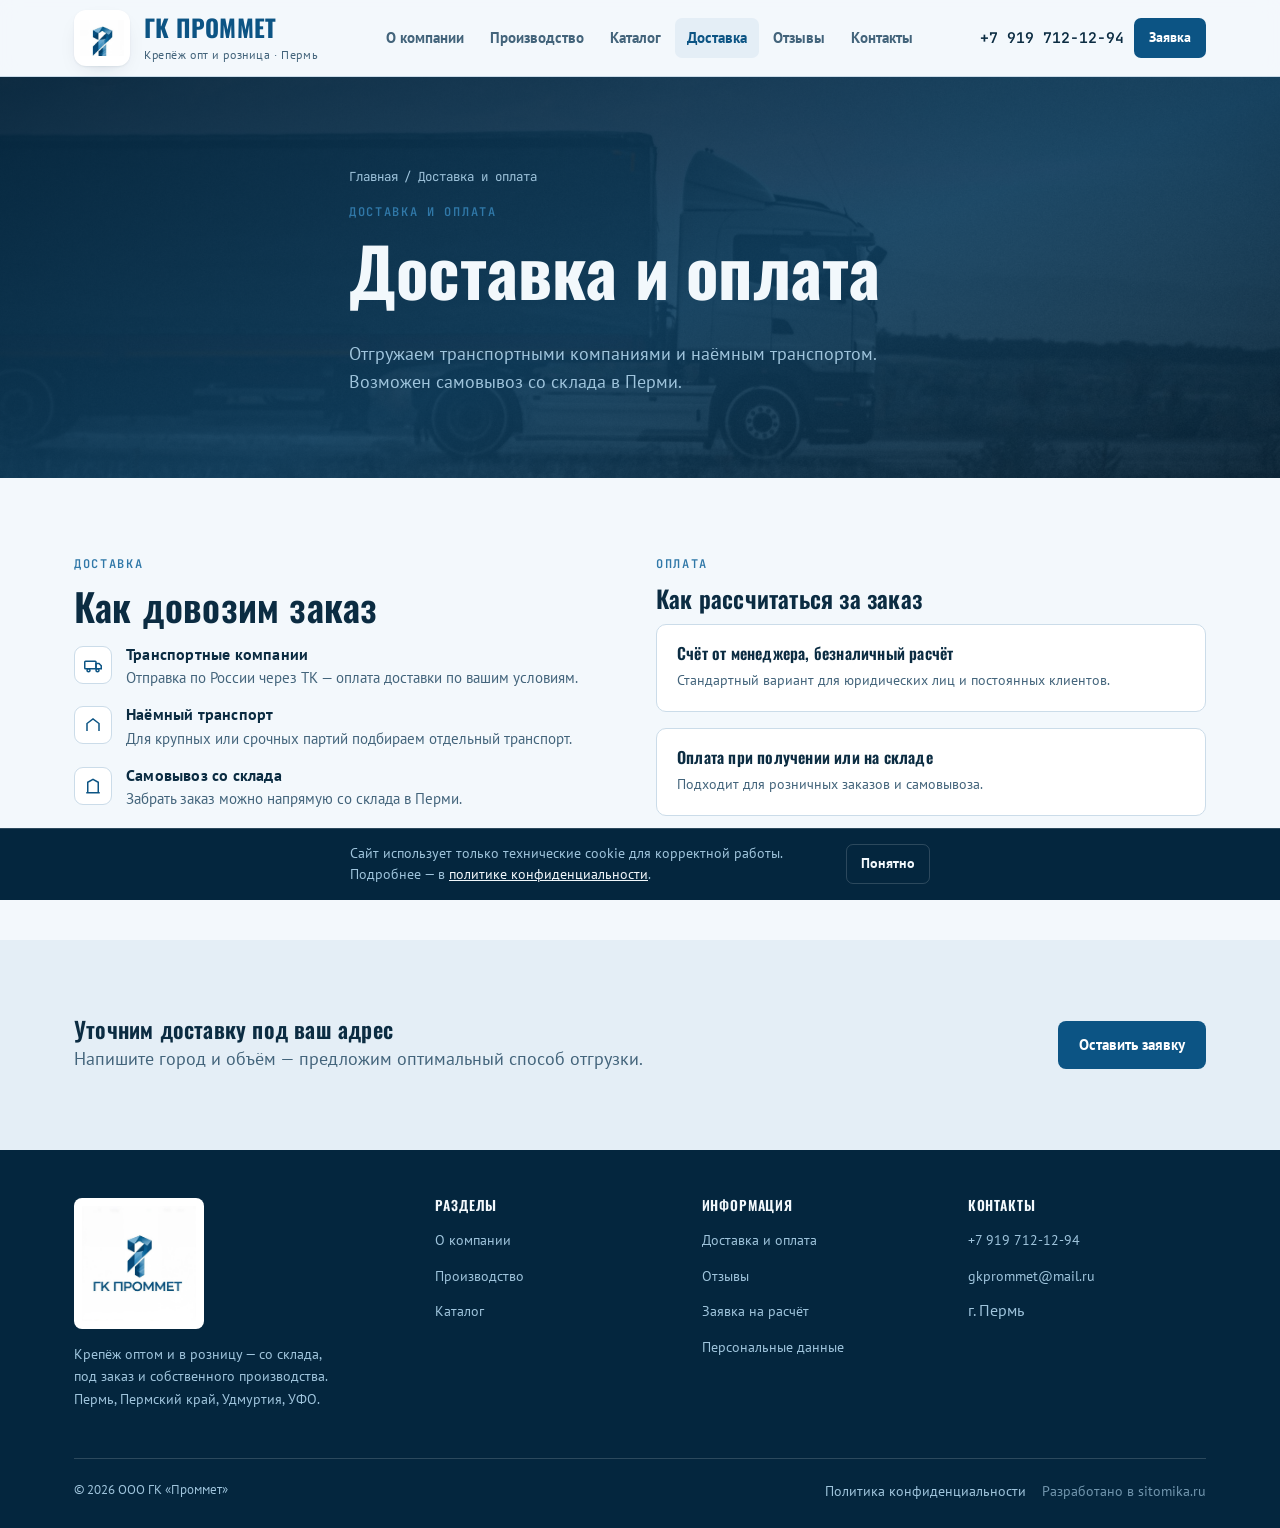
==== dostavka.html @ 732ee6d4 "Правки текстов на Контактах/Каталоге/Доставке, карусель отзывов, удаление страницы «Опт» - Контакты:" ====
<!doctype html>
<html lang="ru">
<head>
<meta charset="UTF-8">
<meta name="viewport" content="width=device-width, initial-scale=1.0">
<title>Доставка и оплата — ГК Проммет</title>
<meta name="description" content="Доставка крепежа по Пермскому краю, Удмуртии и УФО транспортными компаниями и наёмным транспортом. Оплата по счёту (безнал) или при получении на складе.">
<link rel="canonical" href="https://mihailburmasov.github.io/gk-prommet-site/dostavka.html">

<link rel="icon" type="image/png" sizes="32x32" href="assets/favicon-32.png">
<link rel="icon" type="image/png" sizes="16x16" href="assets/favicon-16.png">
<link rel="apple-touch-icon" sizes="180x180" href="assets/apple-touch-icon.png">

<meta property="og:title" content="Доставка и оплата — ГК Проммет">
<meta property="og:description" content="Доставка транспортными компаниями и наёмным транспортом по Пермскому краю, Удмуртии и УФО. Оплата по счёту или при получении.">
<meta property="og:type" content="website">
<meta property="og:url" content="https://mihailburmasov.github.io/gk-prommet-site/dostavka.html">
<meta property="og:image" content="https://mihailburmasov.github.io/gk-prommet-site/assets/og-image.png">
<meta name="twitter:card" content="summary_large_image">

<link rel="preconnect" href="https://fonts.googleapis.com">
<link rel="preconnect" href="https://fonts.gstatic.com" crossorigin>
<link rel="stylesheet" href="https://fonts.googleapis.com/css2?family=Oswald:wght@400;500;600;700&family=PT+Sans:wght@400;700&family=JetBrains+Mono:wght@400;500;600&display=swap">
<link rel="stylesheet" href="css/style.css">
</head>
<body>

<header class="site">
  <div class="site-inner">
    <a href="index.html" class="brand-mark">
      <img src="assets/logo_icon.png" alt="ГК Проммет">
      <span>
        <strong>ГК ПРОММЕТ</strong>
        <span>Крепёж опт и розница · Пермь</span>
      </span>
    </a>
    <nav class="main" aria-label="Разделы сайта">
      <a href="o-kompanii.html">О компании</a>
      <a href="proizvodstvo.html">Производство</a>
      <a href="katalog.html">Каталог</a>
      <a href="dostavka.html">Доставка</a>
      <a href="otzyvy.html">Отзывы</a>
      <a href="kontakty.html">Контакты</a>
    </nav>
    <div class="header-actions">
      <a class="phone-link" data-c="phoneHref" href="#" data-c-text="phoneDisplay"></a>
      <a class="btn btn-accent btn-small" href="kontakty.html">Заявка</a>
    </div>
  </div>
</header>

<main id="top">

  <section class="hero hero--delivery">
    <div class="container hero-simple">
      <p class="breadcrumb"><a href="index.html">Главная</a> / Доставка и оплата</p>
      <p class="eyebrow">Доставка и оплата</p>
      <h1>Доставка и оплата</h1>
      <p class="lede">Отгружаем транспортными компаниями и наёмным транспортом. Возможен самовывоз со склада в Перми.</p>
    </div>
  </section>

  <section>
    <div class="container grid-2">
      <div>
        <p class="eyebrow">Доставка</p>
        <h2>Как довозим заказ</h2>
        <ul class="fact-list">
          <li class="fact"><div class="ico"><svg width="18" height="18" viewBox="0 0 24 24" fill="none" stroke="currentColor" stroke-width="2"><rect x="1" y="7" width="15" height="10" rx="1"/><path d="M16 10h4l3 3v4h-7z"/><circle cx="6" cy="19" r="2"/><circle cx="18" cy="19" r="2"/></svg></div><div><h4>Транспортные компании</h4><p>Отправка по России через ТК — оплата доставки по вашим условиям.</p></div></li>
          <li class="fact"><div class="ico"><svg width="18" height="18" viewBox="0 0 24 24" fill="none" stroke="currentColor" stroke-width="2"><path d="M4 20V10l8-6 8 6v10"/></svg></div><div><h4>Наёмный транспорт</h4><p>Для крупных или срочных партий подбираем отдельный транспорт.</p></div></li>
          <li class="fact"><div class="ico"><svg width="18" height="18" viewBox="0 0 24 24" fill="none" stroke="currentColor" stroke-width="2"><path d="M3 21h18M5 21V7l7-4 7 4v14"/></svg></div><div><h4>Самовывоз со склада</h4><p>Забрать заказ можно напрямую со склада в Перми.</p></div></li>
        </ul>
      </div>
      <div>
        <p class="eyebrow">Оплата</p>
        <h2 style="font-size:1.5rem;">Как рассчитаться за заказ</h2>
        <div class="terms-grid" style="grid-template-columns:1fr;">
          <div class="term-card">
            <h4>Счёт от менеджера, безналичный расчёт</h4>
            <p>Стандартный вариант для юридических лиц и постоянных клиентов.</p>
          </div>
          <div class="term-card">
            <h4>Оплата при получении или на складе</h4>
            <p>Подходит для розничных заказов и самовывоза.</p>
          </div>
        </div>
        <p class="form-note" style="margin-top:14px;">Онлайн-оплата картой на сайте не подключена — все расчёты идут через менеджера.</p>
      </div>
    </div>
  </section>

  <section class="band">
    <div class="container" style="display:flex;justify-content:space-between;align-items:center;gap:20px;flex-wrap:wrap;">
      <div>
        <h2 style="font-size:1.4rem;margin-bottom:4px;">Уточним доставку под ваш адрес</h2>
        <p class="lede" style="margin:0;">Напишите город и объём — предложим оптимальный способ отгрузки.</p>
      </div>
      <a href="kontakty.html#request" class="btn btn-accent">Оставить заявку</a>
    </div>
  </section>

</main>

<footer class="site">
  <div class="container">
    <div class="footer-grid">
      <div>
        <img src="assets/logo.png" alt="ГК Проммет" style="width:130px;height:auto;background:#fff;border-radius:8px;padding:8px;margin-bottom:14px;">
        <p style="max-width:32ch;font-size:.88rem;">Крепёж оптом и в розницу — со склада, под заказ и собственного производства. Пермь, Пермский край, Удмуртия, УФО.</p>
      </div>
      <div>
        <h4>Разделы</h4>
        <ul>
          <li><a href="o-kompanii.html">О компании</a></li>
          <li><a href="proizvodstvo.html">Производство</a></li>
          <li><a href="katalog.html">Каталог</a></li>
        </ul>
      </div>
      <div>
        <h4>Информация</h4>
        <ul>
          <li><a href="dostavka.html">Доставка и оплата</a></li>
          <li><a href="otzyvy.html">Отзывы</a></li>
          <li><a href="kontakty.html#request">Заявка на расчёт</a></li>
          <li><a href="politika-konfidentsialnosti.html">Персональные данные</a></li>
        </ul>
      </div>
      <div>
        <h4>Контакты</h4>
        <ul>
          <li><a data-c="phoneHref" href="#" data-c-text="phoneDisplay"></a></li>
          <li><a data-c="mailHref" href="#" data-c-text="email"></a></li>
          <li>г. Пермь</li>
        </ul>
      </div>
    </div>
    <div class="footer-bottom">
      <span>© <span id="year"></span> ООО ГК «Проммет»</span>
      <div class="footer-bottom-links">
        <a href="politika-konfidentsialnosti.html">Политика конфиденциальности</a>
        <a class="footer-credit" href="https://sitomika.ru" target="_blank" rel="noopener">Разработано в sitomika.ru</a>
      </div>
    </div>
  </div>
</footer>

<a id="quote-pill" href="kontakty.html#request" hidden aria-label="Заявка"><span class="quote-pill-ico" aria-hidden="true">🧾</span><span class="quote-pill-label">Заявка</span> <b id="quote-pill-count">0</b></a>

<div id="cookie-bar" hidden>
  <p>Сайт использует только технические cookie для корректной работы. Подробнее — в <a href="politika-konfidentsialnosti.html">политике конфиденциальности</a>.</p>
  <button class="btn btn-ghost btn-small" id="cookie-ok" style="border-color:var(--plate-line);color:var(--plate-ink);">Понятно</button>
</div>

<script src="js/main.js"></script>
</body>
</html>
---- css/style.css ----
/* ===== Reset & tokens ===== */
*{box-sizing:border-box;}
[hidden]{display:none!important;}
html{background:#F3F8FC;}

:root{
  --bg:#F3F8FC;
  --surface:#FFFFFF;
  --surface-2:#E4EEF6;
  --ink:#0B2C42;
  --ink-2:#43647B;
  --line:#CBDCE9;
  --brand:#0C5484;
  --brand-ink:#FFFFFF;
  --brand-light:#3078A8;
  --focus:#0C5484;
  --danger:#B3311C;

  /* fixed "steel plate" band (deep navy from the logo) — same in both themes, deliberate */
  --plate-bg:#04263E;
  --plate-bg-2:#0C3E60;
  --plate-ink:#F2F8FC;
  --plate-ink-2:#9FC4DC;
  --plate-line:rgba(255,255,255,.16);
  --plate-accent:#6CA8CC;
  --plate-accent-ink:#04263E;

  --font-display:'Oswald','Arial Narrow',sans-serif;
  --font-body:'PT Sans',Arial,Helvetica,sans-serif;
  --font-mono:'JetBrains Mono','Consolas',monospace;

  --wrap:1180px;
  --radius:10px;
  --shadow:0 1px 2px rgba(4,38,62,.08), 0 8px 24px -12px rgba(4,38,62,.22);
}
@media (prefers-color-scheme: dark){
  :root:not([data-theme="light"]){
    --bg:#071A28;
    --surface:#0E2C42;
    --surface-2:#123650;
    --ink:#E7F1F8;
    --ink-2:#9FC0D4;
    --line:#1E4964;
    --brand:#6CA8CC;
    --brand-ink:#04263E;
    --brand-light:#9FC4DC;
    --focus:#6CA8CC;
    --danger:#E58573;
    --shadow:0 1px 2px rgba(0,0,0,.4), 0 8px 24px -12px rgba(0,0,0,.6);
  }
}
:root[data-theme="dark"]{
  --bg:#071A28;
  --surface:#0E2C42;
  --surface-2:#123650;
  --ink:#E7F1F8;
  --ink-2:#9FC0D4;
  --line:#1E4964;
  --brand:#6CA8CC;
  --brand-ink:#04263E;
  --brand-light:#9FC4DC;
  --focus:#6CA8CC;
  --danger:#E58573;
  --shadow:0 1px 2px rgba(0,0,0,.4), 0 8px 24px -12px rgba(0,0,0,.6);
}

body{
  margin:0;
  background:var(--bg);
  color:var(--ink);
  font-family:var(--font-body);
  font-size:16px;
  line-height:1.6;
  -webkit-font-smoothing:antialiased;
}
h1,h2,h3,h4{
  font-family:var(--font-display);
  font-weight:600;
  line-height:1.08;
  margin:0 0 .5em;
  text-wrap:balance;
  letter-spacing:.2px;
}
h1{font-size:clamp(2.4rem,4vw + 1rem,4.2rem); font-weight:700;}
h2{font-size:clamp(1.7rem,1.6vw + 1.1rem,2.4rem);}
h3{font-size:1.28rem;}
p{margin:0 0 1em;}
a{color:var(--brand);}
ul{margin:0;padding:0;list-style:none;}
button{font:inherit;}
img{display:block;max-width:100%;}
.container{max-width:var(--wrap);margin:0 auto;padding:0 24px;}
.eyebrow{
  font-family:var(--font-mono);
  font-size:.75rem;
  font-weight:600;
  letter-spacing:.14em;
  text-transform:uppercase;
  color:var(--brand-light);
}
section{padding:clamp(3rem,6vw,5.5rem) 0;}
.lede{font-size:1.1rem;color:var(--ink-2);max-width:62ch;}
.visually-hidden{position:absolute;width:1px;height:1px;overflow:hidden;clip:rect(0 0 0 0);white-space:nowrap;}

a:focus-visible, button:focus-visible, summary:focus-visible, input:focus-visible, textarea:focus-visible{
  outline:2px solid var(--focus);
  outline-offset:2px;
  border-radius:4px;
}

/* ===== Header ===== */
header.site{
  position:sticky;top:0;z-index:40;
  background:color-mix(in srgb, var(--bg) 88%, transparent);
  backdrop-filter:blur(10px);
  border-bottom:1px solid var(--line);
}
.site-inner{
  display:flex;align-items:center;gap:24px;
  padding:10px 24px;
  max-width:var(--wrap);margin:0 auto;
}
.brand-mark{display:flex;align-items:center;gap:14px;text-decoration:none;color:var(--ink);flex:0 0 auto;}
.brand-mark img{height:56px;width:56px;border-radius:12px;background:#fff;padding:6px;object-fit:contain;box-shadow:var(--shadow);}
.brand-mark strong{font-family:var(--font-display);font-size:1.5rem;letter-spacing:.01em;color:var(--brand);line-height:1;}
.brand-mark span{display:block;font-size:.72rem;color:var(--ink-2);letter-spacing:.05em;margin-top:3px;}
nav.main{display:flex;gap:2px;flex:1;flex-wrap:wrap;justify-content:center;}
nav.main a{
  color:var(--ink-2);text-decoration:none;font-size:.92rem;font-weight:600;
  padding:8px 12px;border-radius:7px;white-space:nowrap;
}
nav.main a:hover{color:var(--ink);background:var(--surface-2);}
nav.main a[aria-current="page"]{color:var(--brand);background:var(--surface-2);}
.header-actions{display:flex;align-items:center;gap:10px;flex:0 0 auto;}
.phone-link{
  font-family:var(--font-mono);font-weight:600;color:var(--ink);text-decoration:none;
  font-size:.92rem;white-space:nowrap;
}
.btn{
  display:inline-flex;align-items:center;justify-content:center;gap:8px;
  padding:11px 20px;border-radius:8px;border:1px solid transparent;
  font-weight:700;font-size:.95rem;cursor:pointer;text-decoration:none;
  transition:transform .15s ease, box-shadow .15s ease, background-color .15s ease;
  white-space:nowrap;
}
.btn:active{transform:translateY(1px);}
.btn-accent{background:var(--brand);color:var(--brand-ink);}
.btn-accent:hover{box-shadow:var(--shadow);}
.btn-ghost{background:transparent;border-color:var(--line);color:var(--ink);}
.btn-ghost:hover{background:var(--surface-2);}
.btn-plate{background:var(--plate-accent);color:var(--plate-accent-ink);}
.btn-plate:hover{box-shadow:0 8px 24px -10px rgba(0,0,0,.5);}
.btn-small{padding:8px 14px;font-size:.85rem;border-radius:7px;}
@media (max-width:960px){
  nav.main{display:none;}
  .header-actions .btn span.long{display:none;}
}
/* Below ~480px the logo block + phone number + CTA no longer fit on one
   row and force the whole page to overflow horizontally (the browser then
   zooms the page out to compensate, which is what made the floating
   quote pill and card buttons look misaligned on phones). Trim the header
   so it fits without any element wrapping or shrinking unexpectedly. */
@media (max-width:480px){
  .site-inner{padding:10px 14px;gap:12px;}
  .brand-mark{gap:10px;}
  .brand-mark img{height:40px;width:40px;}
  .brand-mark strong{font-size:1.15rem;}
  .brand-mark > span > span{display:none;}
  .header-actions{gap:8px;}
  .phone-link{display:none;}
}

/* ===== Hero (with background photo) ===== */
.hero{
  position:relative;
  color:var(--plate-ink);
  padding:clamp(3.5rem,7vw,6rem) 0 clamp(2.5rem,5vw,4rem);
  overflow:hidden;
  isolation:isolate;
}
.hero::before{
  content:'';
  position:absolute;inset:0;z-index:-2;
  background-size:cover;background-position:center;
  background-repeat:no-repeat;
}
.hero::after{
  content:'';
  position:absolute;inset:0;z-index:-1;
  background:linear-gradient(160deg, rgba(4,38,62,.94) 0%, rgba(12,62,96,.85) 55%, rgba(4,38,62,.72) 100%);
}
.hero--home::before{background-image:url('../assets/hero/home.jpg');}
.hero--company::before{background-image:url('../assets/hero/company.jpg');}
.hero--production::before{background-image:url('../assets/hero/production.jpg');}
.hero--catalog::before{background-image:url('../assets/hero/catalog.jpg');}
.hero--opt::before{background-image:url('../assets/hero/opt.jpg');}
.hero--delivery::before{background-image:url('../assets/hero/delivery.jpg');}
.hero--contacts::before{background-image:url('../assets/hero/contacts.jpg');}
.hero-grid{
  display:grid;grid-template-columns:1.2fr .8fr;gap:48px;align-items:center;
}
.hero-simple{max-width:70ch;}
.hero h1{color:var(--plate-ink);}
.hero h1 em{font-style:normal;color:var(--plate-accent);}
.hero .lede{color:var(--plate-ink-2);max-width:56ch;}
.breadcrumb{
  font-family:var(--font-mono);font-size:.78rem;color:var(--plate-ink-2);
  margin-bottom:16px;display:flex;gap:6px;align-items:center;flex-wrap:wrap;
}
.breadcrumb a{color:var(--plate-ink-2);text-decoration:none;}
.breadcrumb a:hover{color:var(--plate-ink);text-decoration:underline;}
.hero-ctas{display:flex;gap:12px;flex-wrap:wrap;margin-top:26px;}
.hero-stats{
  display:grid;grid-template-columns:1fr 1fr;gap:14px;margin-top:36px;
}
.stat{
  border:1px solid var(--plate-line);border-radius:10px;padding:14px 16px;
  background:rgba(255,255,255,.05);backdrop-filter:blur(2px);
}
.stat b{display:block;font-family:var(--font-display);font-size:1.5rem;color:var(--plate-ink);}
.stat span{font-size:.8rem;color:var(--plate-ink-2);}
.hero-badge-card{
  border:1px solid var(--plate-line);border-radius:14px;background:rgba(4,38,62,.55);backdrop-filter:blur(3px);
  padding:26px;position:relative;
}
.hero-badge-card h3{color:var(--plate-ink);font-size:1.05rem;text-transform:uppercase;letter-spacing:.04em;margin-bottom:14px;}
.strength-row{display:flex;gap:10px;flex-wrap:wrap;margin-bottom:18px;}
.strength-chip{
  font-family:var(--font-mono);font-weight:600;font-size:.95rem;
  border:1px solid var(--plate-line);border-radius:8px;padding:6px 10px;color:var(--plate-accent);
}
.hero-badge-card ul{display:flex;flex-direction:column;gap:9px;}
.hero-badge-card li{display:flex;gap:10px;font-size:.9rem;color:var(--plate-ink-2);align-items:flex-start;}
.hero-badge-card li svg{flex:0 0 auto;margin-top:3px;color:var(--plate-accent);}
@media (max-width:860px){ .hero-grid{grid-template-columns:1fr;} .hero-stats{grid-template-columns:1fr 1fr;} }

/* ===== Generic section chrome ===== */
.section-head{max-width:70ch;margin-bottom:30px;}
.band{background:var(--surface-2);}
.grid-2{display:grid;grid-template-columns:1fr 1fr;gap:32px;}
@media (max-width:820px){ .grid-2{grid-template-columns:1fr;} }

/* ===== Company / process ===== */
.fact-list{display:flex;flex-direction:column;gap:16px;margin-top:8px;}
.fact{display:flex;gap:14px;}
.fact .ico{
  flex:0 0 auto;width:38px;height:38px;border-radius:9px;background:var(--surface);
  border:1px solid var(--line);display:flex;align-items:center;justify-content:center;color:var(--brand);
}
.fact h4{margin:0 0 3px;font-family:var(--font-body);font-size:1rem;font-weight:700;}
.fact p{margin:0;color:var(--ink-2);font-size:.94rem;}

.process{counter-reset:step;display:flex;flex-direction:column;gap:0;border:1px solid var(--line);border-radius:var(--radius);overflow:hidden;background:var(--surface);}
.process-step{
  counter-increment:step;display:grid;grid-template-columns:52px 1fr;gap:16px;padding:20px 22px;
  border-top:1px solid var(--line);
}
.process-step:first-child{border-top:none;}
.process-step::before{
  content:counter(step,decimal-leading-zero);
  font-family:var(--font-mono);font-weight:600;color:var(--brand);font-size:1.1rem;
}
.process-step h4{margin:0 0 4px;}
.process-step p{margin:0;color:var(--ink-2);font-size:.94rem;}
.process-step .flag{
  display:inline-block;margin-top:8px;font-family:var(--font-mono);font-size:.72rem;
  padding:3px 8px;border-radius:6px;background:var(--surface-2);color:var(--ink-2);border:1px solid var(--line);
}

/* ===== Production spotlight ===== */
.prod-card{
  background:var(--surface);border:1px solid var(--line);border-radius:var(--radius);
  padding:26px;box-shadow:var(--shadow);
  display:flex;flex-direction:column;
}
.prod-card .cat-footer{margin-top:auto;padding-top:20px;}
.prod-card h3{display:flex;align-items:center;gap:10px;flex-wrap:wrap;}
.made-badge{
  font-family:var(--font-mono);font-size:.68rem;font-weight:700;letter-spacing:.05em;
  background:var(--brand);color:var(--brand-ink);padding:3px 8px;border-radius:6px;text-transform:uppercase;
}
.code-grid{display:flex;flex-wrap:wrap;gap:8px;margin:14px 0;}
.code-chip{
  font-family:var(--font-mono);font-size:.82rem;border:1px solid var(--line);border-radius:7px;
  padding:6px 10px;color:var(--ink);background:var(--surface-2);
}
.prod-card .note{font-size:.86rem;color:var(--ink-2);margin-top:10px;}

/* ===== Catalog ===== */
.catalog-toolbar{
  display:flex;gap:14px;align-items:center;flex-wrap:wrap;margin-bottom:22px;
  justify-content:space-between;
}
.search-box{
  display:flex;align-items:center;gap:8px;background:var(--surface);border:1px solid var(--line);
  border-radius:9px;padding:9px 14px;flex:1;min-width:240px;max-width:420px;
}
.search-box svg{flex:0 0 auto;color:var(--ink-2);}
.search-box input{
  border:none;background:transparent;outline:none;color:var(--ink);font-family:var(--font-body);
  font-size:.95rem;width:100%;
}
.catalog-count{font-family:var(--font-mono);font-size:.85rem;color:var(--ink-2);white-space:nowrap;}
.cat-grid{
  display:grid;grid-template-columns:repeat(auto-fill,minmax(270px,1fr));gap:18px;
}
.cat{
  background:var(--surface);border:1px solid var(--line);border-radius:var(--radius);
  padding:20px;display:flex;flex-direction:column;box-shadow:var(--shadow);
}
.cat-head{display:flex;justify-content:space-between;gap:10px;align-items:flex-start;margin-bottom:8px;}
.cat-head h3{margin:0;font-size:1.08rem;}
.cat-count{
  font-family:var(--font-mono);font-size:.72rem;color:var(--ink-2);white-space:nowrap;
  border:1px solid var(--line);border-radius:6px;padding:3px 7px;margin-top:2px;
}
.cat-made{font-size:.72rem;font-family:var(--font-mono);color:var(--brand);font-weight:700;margin-bottom:6px;}
.chips{display:flex;flex-wrap:wrap;gap:6px;margin-bottom:12px;}
.chip-sm{
  font-family:var(--font-mono);font-size:.72rem;border:1px solid var(--line);border-radius:6px;
  padding:3px 7px;color:var(--ink-2);background:var(--surface-2);
}
.cat details{margin-top:auto;border-top:1px solid var(--line);padding-top:10px;}
.cat summary{
  cursor:pointer;font-size:.86rem;font-weight:700;color:var(--brand);list-style:none;
  display:flex;align-items:center;gap:6px;
}
.cat summary::-webkit-details-marker{display:none;}
.cat summary::after{content:'▾';transition:transform .15s ease;}
.cat details[open] summary::after{transform:rotate(180deg);}
.cat details ul{margin-top:10px;display:flex;flex-direction:column;gap:6px;}
.cat details li{font-size:.88rem;color:var(--ink-2);padding-left:14px;position:relative;}
.cat details li::before{content:'—';position:absolute;left:0;color:var(--line);}
.cat-footer{display:flex;gap:8px;margin-top:14px;}
.btn-add{
  flex:1;font-family:var(--font-body);font-weight:700;font-size:.85rem;
  padding:9px 12px;border-radius:7px;border:1px solid var(--brand);background:transparent;color:var(--brand);
  cursor:pointer;transition:background-color .15s ease, color .15s ease;
}
.btn-add:hover{background:var(--brand);color:var(--brand-ink);}
.btn-add.is-added{background:var(--brand);color:var(--brand-ink);}
.no-results{color:var(--ink-2);padding:30px 0;text-align:center;}

/* ===== Wholesale / delivery ===== */
.terms-grid{display:grid;grid-template-columns:repeat(auto-fit,minmax(240px,1fr));gap:16px;}
.term-card{
  background:var(--surface);border:1px solid var(--line);border-radius:var(--radius);padding:20px;
}
.term-card .ico{color:var(--brand);margin-bottom:10px;}
.term-card h4{margin:0 0 6px;font-size:1rem;}
.term-card p{margin:0;font-size:.9rem;color:var(--ink-2);}

/* ===== Request / contacts ===== */
.request-shell{
  display:grid;grid-template-columns:1fr 1.1fr;gap:32px;
  background:var(--surface);border:1px solid var(--line);border-radius:14px;padding:clamp(20px,3vw,36px);
  box-shadow:var(--shadow);
}
@media (max-width:900px){ .request-shell{grid-template-columns:1fr;} }
.guide h4{margin:0 0 10px;}
.guide ul{display:flex;flex-direction:column;gap:10px;margin-bottom:18px;}
.guide li{display:flex;gap:10px;font-size:.9rem;color:var(--ink-2);}
.guide li svg{flex:0 0 auto;color:var(--brand);margin-top:2px;}
.contact-card{border-top:1px solid var(--line);padding-top:16px;margin-top:16px;display:flex;flex-direction:column;gap:8px;}
.contact-card a{color:var(--ink);text-decoration:none;font-weight:700;font-family:var(--font-mono);}
.contact-card a:hover{color:var(--brand);}
.contact-card .role{color:var(--ink-2);font-size:.85rem;font-weight:400;font-family:var(--font-body);}

.field{display:flex;flex-direction:column;gap:6px;margin-bottom:14px;}
.field label{font-size:.82rem;font-weight:700;color:var(--ink-2);}
.field input, .field textarea{
  font:inherit;padding:11px 13px;border-radius:8px;border:1px solid var(--line);
  background:var(--bg);color:var(--ink);resize:vertical;
}
.field input:focus, .field textarea:focus{border-color:var(--brand);}
.quote-tags{display:flex;flex-wrap:wrap;gap:6px;margin-bottom:4px;}
.quote-tags:empty::before{content:'Пока ничего не выбрано — можно оставить заявку по телефону в комментарии.';color:var(--ink-2);font-size:.82rem;}
.quote-tag{
  display:flex;align-items:center;gap:6px;background:var(--surface-2);border:1px solid var(--line);
  border-radius:7px;padding:4px 6px 4px 10px;font-size:.82rem;
}
.quote-tag button{background:none;border:none;color:var(--ink-2);cursor:pointer;padding:2px;line-height:1;}
.consent-row{display:flex;gap:10px;align-items:flex-start;margin:16px 0;font-size:.84rem;color:var(--ink-2);}
.consent-row input{margin-top:3px;flex:0 0 auto;}
.consent-row a{color:var(--ink-2);text-decoration:underline;}
.form-note{font-size:.8rem;color:var(--ink-2);margin-top:10px;}
.form-status{font-size:.86rem;margin-top:10px;font-weight:700;}
.form-status.ok{color:#1F7A4D;}
.form-status.err{color:var(--danger);}

/* ===== Reviews carousel ===== */
/* All pages stack in the same grid cell so the tallest one sets the
   carousel's height; is-active fades in on top while the rest wait
   invisibly underneath — no layout jump when the page changes. */
.review-carousel{display:grid;}
.review-page{
  grid-area:1/1;display:grid;grid-template-columns:repeat(auto-fit,minmax(240px,1fr));gap:18px;
  opacity:0;visibility:hidden;transition:opacity .5s ease;
}
.review-page.is-active{opacity:1;visibility:visible;}
@media (prefers-reduced-motion:reduce){
  .review-page{transition:none;}
}
.review-dots{grid-area:2/1;display:flex;justify-content:center;gap:8px;margin-top:20px;}
.review-dot{
  width:9px;height:9px;padding:0;border-radius:50%;border:none;background:var(--line);
  cursor:pointer;transition:background-color .2s ease,transform .2s ease;
}
.review-dot:hover{background:var(--ink-2);}
.review-dot.is-active{background:var(--brand);transform:scale(1.2);}

.review-placeholder{
  border:1px dashed var(--line);border-radius:var(--radius);padding:24px;
  display:flex;flex-direction:column;gap:10px;background:var(--surface);
}
.review-placeholder .quote-ico{color:var(--line);}
.review-placeholder .ph-line{height:10px;border-radius:4px;background:var(--surface-2);width:100%;}
.review-placeholder .ph-line.w80{width:80%;}
.review-placeholder .ph-line.w60{width:60%;}
.review-placeholder .ph-foot{display:flex;align-items:center;gap:10px;margin-top:8px;}
.review-placeholder .ph-avatar{width:34px;height:34px;border-radius:50%;background:var(--surface-2);flex:0 0 auto;}
.review-placeholder .ph-name{height:9px;border-radius:4px;background:var(--surface-2);width:90px;}
.review-placeholder .ph-label{
  font-family:var(--font-mono);font-size:.68rem;text-transform:uppercase;letter-spacing:.06em;
  color:var(--ink-2);margin-top:2px;
}

/* ===== Privacy ===== */
.legal .container{max-width:80ch;}
.legal h2{font-size:1.7rem;}
.legal h3{font-size:1.05rem;margin-top:1.4em;}
.legal p, .legal li{color:var(--ink-2);font-size:.94rem;}
.legal li{padding-left:16px;position:relative;margin-bottom:6px;}
.legal li::before{content:'—';position:absolute;left:0;color:var(--line);}

/* ===== Footer ===== */
footer.site{background:var(--plate-bg);color:var(--plate-ink-2);padding:48px 0 26px;}
.footer-grid{display:grid;grid-template-columns:1.4fr 1fr 1fr 1fr;gap:28px;margin-bottom:34px;}
@media (max-width:820px){ .footer-grid{grid-template-columns:1fr 1fr;} }
footer.site h4{color:var(--plate-ink);font-size:.85rem;text-transform:uppercase;letter-spacing:.06em;margin-bottom:14px;font-family:var(--font-display);}
footer.site a{color:var(--plate-ink-2);text-decoration:none;font-size:.9rem;}
footer.site a:hover{color:var(--plate-ink);}
footer.site ul{display:flex;flex-direction:column;gap:10px;}
.footer-bottom{
  border-top:1px solid var(--plate-line);padding-top:20px;display:flex;justify-content:space-between;
  flex-wrap:wrap;gap:10px;font-size:.82rem;color:var(--plate-ink-2);
}
.footer-bottom a{text-decoration:underline;}
.footer-bottom-links{display:flex;gap:16px;flex-wrap:wrap;align-items:center;}
.footer-credit{
  text-decoration:none!important;
  color:var(--plate-ink-2);
  opacity:.7;
}
.footer-credit:hover{opacity:1;color:var(--plate-ink);}

/* ===== Floating quote pill ===== */
:root{--cookie-bar-h:0px;}
#quote-pill{
  position:fixed;right:20px;bottom:calc(20px + var(--cookie-bar-h));z-index:50;
  display:flex;align-items:center;gap:8px;
  background:var(--brand);color:var(--brand-ink);text-decoration:none;
  padding:12px 18px;border-radius:999px;font-weight:700;font-size:.9rem;
  box-shadow:0 10px 30px -10px rgba(0,0,0,.5);
  transition:bottom .15s ease;
}
#quote-pill b{font-family:var(--font-mono);}

/* On mobile, full-width "В заявку" buttons on cards sit right where a wide
   pill would land, so shrink it to a compact round badge to avoid covering them. */
@media (max-width:640px){
  #quote-pill{
    right:14px;bottom:calc(14px + var(--cookie-bar-h));
    width:50px;height:50px;padding:0;border-radius:50%;justify-content:center;gap:0;
  }
  #quote-pill .quote-pill-label{display:none;}
  #quote-pill .quote-pill-ico{font-size:1.25rem;line-height:1;}
  #quote-pill b{
    position:absolute;top:-3px;right:-3px;
    background:var(--brand-ink);color:var(--brand);
    min-width:19px;height:19px;padding:0 4px;border-radius:999px;
    display:flex;align-items:center;justify-content:center;font-size:.68rem;
  }
  body.has-quote-pill{padding-bottom:78px;}
}

/* ===== Cookie banner ===== */
#cookie-bar{
  position:fixed;left:0;right:0;bottom:0;z-index:60;
  background:var(--plate-bg);color:var(--plate-ink-2);border-top:1px solid var(--plate-line);
  padding:14px 20px;display:flex;gap:16px;align-items:center;flex-wrap:wrap;justify-content:center;
}
#cookie-bar p{margin:0;font-size:.85rem;max-width:60ch;}
#cookie-bar a{color:var(--plate-ink);}
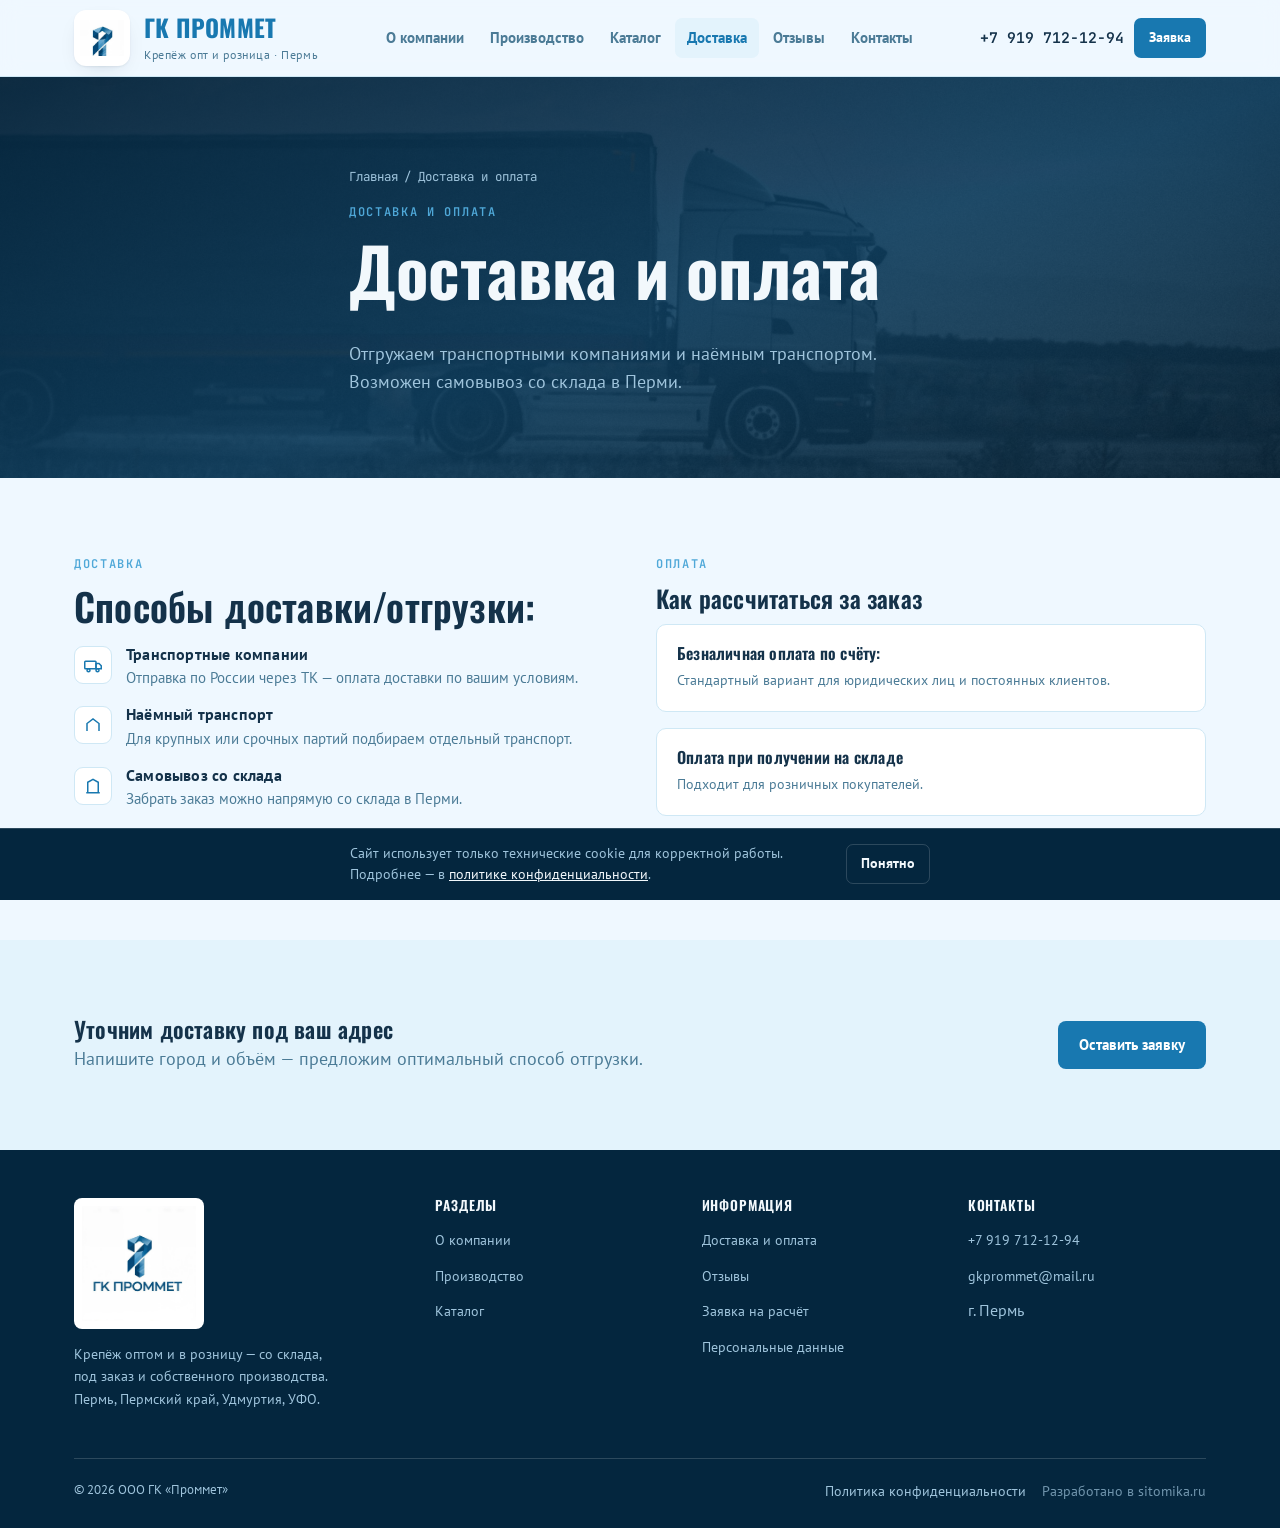
==== commit f336489d: "Правки текстов на Контактах/Доставке/О компании/Главной, светлее синяя палитра Co-Authored-By: Claud" ====
--- a/dostavka.html
+++ b/dostavka.html
@@ -64,7 +64,7 @@
     <div class="container grid-2">
       <div>
         <p class="eyebrow">Доставка</p>
-        <h2>Как довозим заказ</h2>
+        <h2>Способы доставки/отгрузки:</h2>
         <ul class="fact-list">
           <li class="fact"><div class="ico"><svg width="18" height="18" viewBox="0 0 24 24" fill="none" stroke="currentColor" stroke-width="2"><rect x="1" y="7" width="15" height="10" rx="1"/><path d="M16 10h4l3 3v4h-7z"/><circle cx="6" cy="19" r="2"/><circle cx="18" cy="19" r="2"/></svg></div><div><h4>Транспортные компании</h4><p>Отправка по России через ТК — оплата доставки по вашим условиям.</p></div></li>
           <li class="fact"><div class="ico"><svg width="18" height="18" viewBox="0 0 24 24" fill="none" stroke="currentColor" stroke-width="2"><path d="M4 20V10l8-6 8 6v10"/></svg></div><div><h4>Наёмный транспорт</h4><p>Для крупных или срочных партий подбираем отдельный транспорт.</p></div></li>
@@ -76,12 +76,12 @@
         <h2 style="font-size:1.5rem;">Как рассчитаться за заказ</h2>
         <div class="terms-grid" style="grid-template-columns:1fr;">
           <div class="term-card">
-            <h4>Счёт от менеджера, безналичный расчёт</h4>
+            <h4>Безналичная оплата по счёту:</h4>
             <p>Стандартный вариант для юридических лиц и постоянных клиентов.</p>
           </div>
           <div class="term-card">
-            <h4>Оплата при получении или на складе</h4>
-            <p>Подходит для розничных заказов и самовывоза.</p>
+            <h4>Оплата при получении на складе</h4>
+            <p>Подходит для розничных покупателей.</p>
           </div>
         </div>
         <p class="form-note" style="margin-top:14px;">Онлайн-оплата картой на сайте не подключена — все расчёты идут через менеджера.</p>
--- a/css/style.css
+++ b/css/style.css
@@ -1,19 +1,19 @@
 /* ===== Reset & tokens ===== */
 *{box-sizing:border-box;}
 [hidden]{display:none!important;}
-html{background:#F3F8FC;}
+html{background:#EFF8FF;}
 
 :root{
-  --bg:#F3F8FC;
+  --bg:#EFF8FF;
   --surface:#FFFFFF;
-  --surface-2:#E4EEF6;
-  --ink:#0B2C42;
-  --ink-2:#43647B;
-  --line:#CBDCE9;
-  --brand:#0C5484;
+  --surface-2:#E3F3FC;
+  --ink:#14324A;
+  --ink-2:#4B7B96;
+  --line:#CFE8F5;
+  --brand:#1878B0;
   --brand-ink:#FFFFFF;
-  --brand-light:#3078A8;
-  --focus:#0C5484;
+  --brand-light:#4FA8D8;
+  --focus:#1878B0;
   --danger:#B3311C;
 
   /* fixed "steel plate" band (deep navy from the logo) — same in both themes, deliberate */
@@ -275,10 +275,6 @@
 }
 .prod-card .cat-footer{margin-top:auto;padding-top:20px;}
 .prod-card h3{display:flex;align-items:center;gap:10px;flex-wrap:wrap;}
-.made-badge{
-  font-family:var(--font-mono);font-size:.68rem;font-weight:700;letter-spacing:.05em;
-  background:var(--brand);color:var(--brand-ink);padding:3px 8px;border-radius:6px;text-transform:uppercase;
-}
 .code-grid{display:flex;flex-wrap:wrap;gap:8px;margin:14px 0;}
 .code-chip{
   font-family:var(--font-mono);font-size:.82rem;border:1px solid var(--line);border-radius:7px;
@@ -383,6 +379,14 @@
 .consent-row{display:flex;gap:10px;align-items:flex-start;margin:16px 0;font-size:.84rem;color:var(--ink-2);}
 .consent-row input{margin-top:3px;flex:0 0 auto;}
 .consent-row a{color:var(--ink-2);text-decoration:underline;}
+.file-upload{display:flex;align-items:center;gap:12px;flex-wrap:wrap;}
+.file-upload input[type="file"]{
+  position:absolute;width:1px;height:1px;padding:0;margin:-1px;overflow:hidden;
+  clip:rect(0,0,0,0);white-space:nowrap;border:0;
+}
+.file-upload label.btn{font-size:.85rem;font-weight:700;color:var(--ink);cursor:pointer;}
+.file-upload:focus-within label{outline:2px solid var(--brand);outline-offset:2px;}
+.file-upload-name{font-size:.82rem;color:var(--ink-2);}
 .form-note{font-size:.8rem;color:var(--ink-2);margin-top:10px;}
 .form-status{font-size:.86rem;margin-top:10px;font-weight:700;}
 .form-status.ok{color:#1F7A4D;}
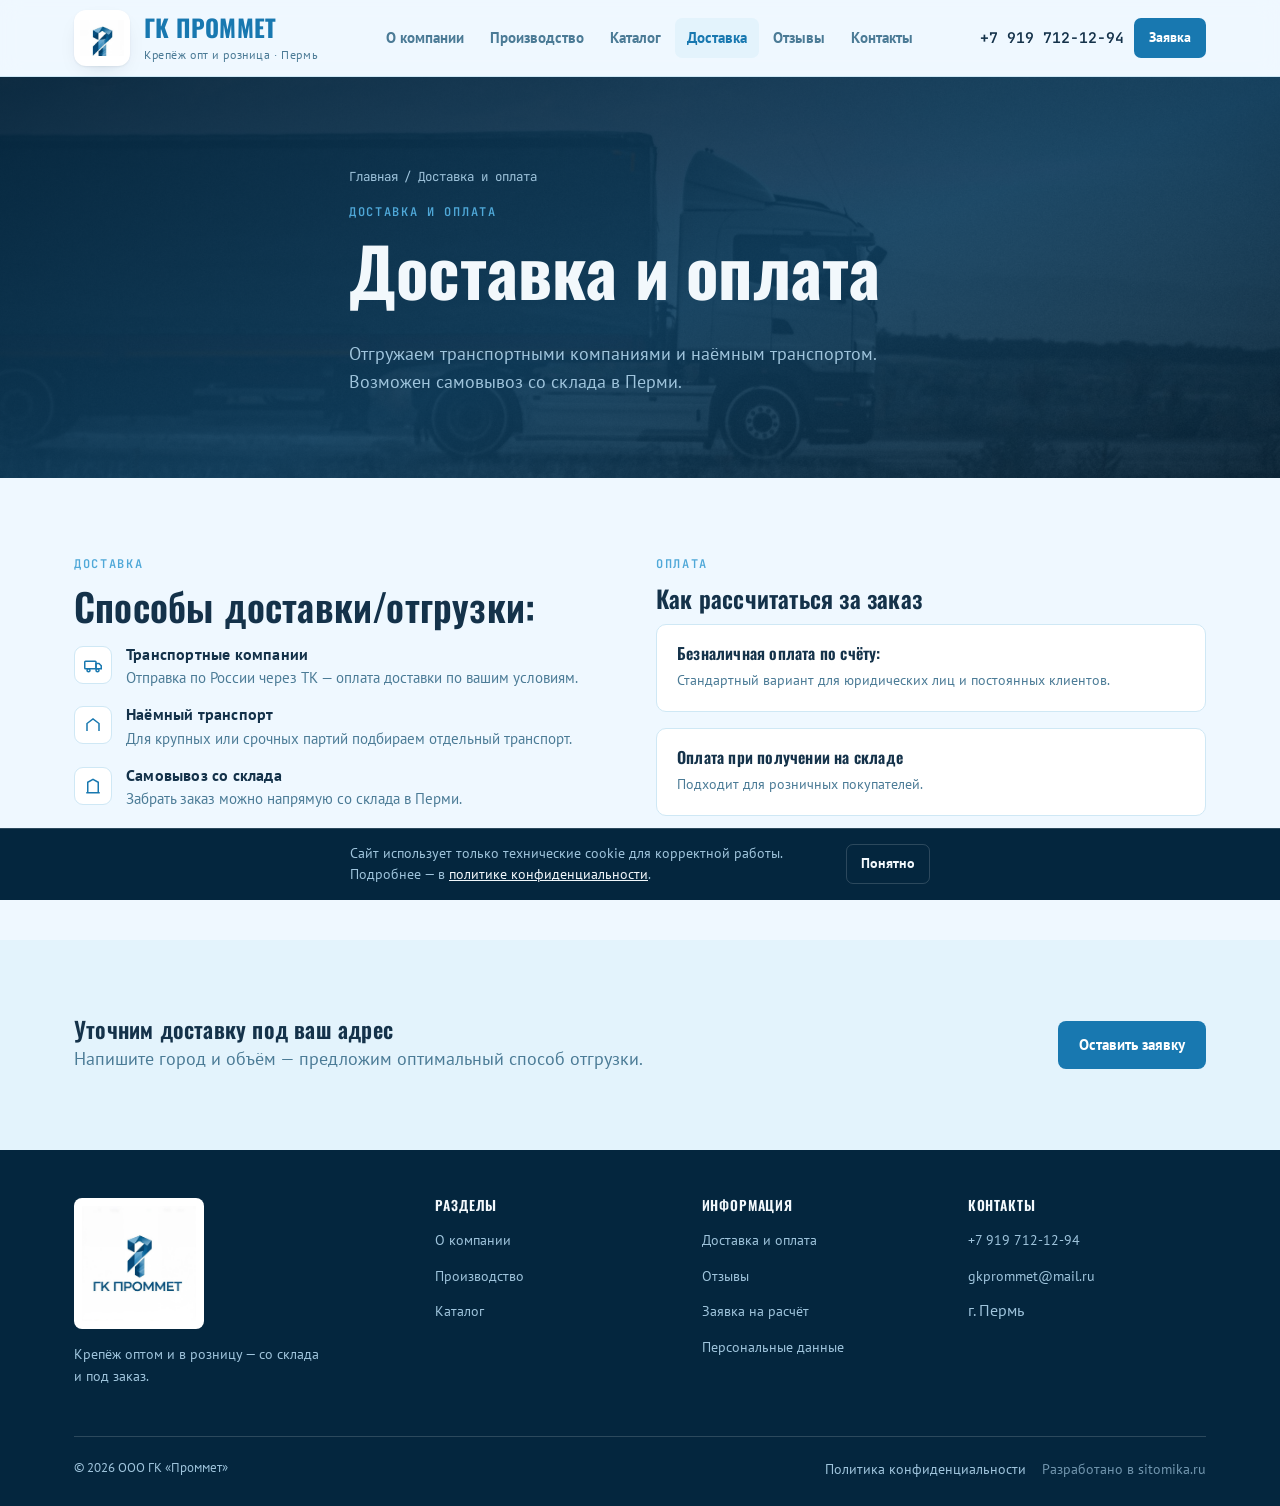
==== commit aeb3a7cc: "Правки текстов доставки, футера и блока «О компании» на главной Co-Authored-By: Claude Sonnet 5 <nor" ====
--- a/dostavka.html
+++ b/dostavka.html
@@ -106,7 +106,7 @@
     <div class="footer-grid">
       <div>
         <img src="assets/logo.png" alt="ГК Проммет" style="width:130px;height:auto;background:#fff;border-radius:8px;padding:8px;margin-bottom:14px;">
-        <p style="max-width:32ch;font-size:.88rem;">Крепёж оптом и в розницу — со склада, под заказ и собственного производства. Пермь, Пермский край, Удмуртия, УФО.</p>
+        <p style="max-width:32ch;font-size:.88rem;">Крепёж оптом и в розницу — со склада и под заказ.</p>
       </div>
       <div>
         <h4>Разделы</h4>
--- a/css/style.css
+++ b/css/style.css
@@ -211,13 +211,13 @@
 .breadcrumb a:hover{color:var(--plate-ink);text-decoration:underline;}
 .hero-ctas{display:flex;gap:12px;flex-wrap:wrap;margin-top:26px;}
 .hero-stats{
-  display:grid;grid-template-columns:1fr 1fr;gap:14px;margin-top:36px;
+  display:grid;grid-template-columns:repeat(3,1fr);gap:14px;margin-top:36px;
 }
 .stat{
   border:1px solid var(--plate-line);border-radius:10px;padding:14px 16px;
   background:rgba(255,255,255,.05);backdrop-filter:blur(2px);
-}
-.stat b{display:block;font-family:var(--font-display);font-size:1.5rem;color:var(--plate-ink);}
+  display:flex;align-items:center;
+}
 .stat span{font-size:.8rem;color:var(--plate-ink-2);}
 .hero-badge-card{
   border:1px solid var(--plate-line);border-radius:14px;background:rgba(4,38,62,.55);backdrop-filter:blur(3px);
@@ -257,7 +257,7 @@
 }
 .process-step:first-child{border-top:none;}
 .process-step::before{
-  content:counter(step,decimal-leading-zero);
+  content:counter(step,decimal);
   font-family:var(--font-mono);font-weight:600;color:var(--brand);font-size:1.1rem;
 }
 .process-step h4{margin:0 0 4px;}
@@ -398,7 +398,7 @@
    invisibly underneath — no layout jump when the page changes. */
 .review-carousel{display:grid;}
 .review-page{
-  grid-area:1/1;display:grid;grid-template-columns:repeat(auto-fit,minmax(240px,1fr));gap:18px;
+  grid-area:1/1;
   opacity:0;visibility:hidden;transition:opacity .5s ease;
 }
 .review-page.is-active{opacity:1;visibility:visible;}
@@ -413,20 +413,25 @@
 .review-dot:hover{background:var(--ink-2);}
 .review-dot.is-active{background:var(--brand);transform:scale(1.2);}
 
-.review-placeholder{
-  border:1px dashed var(--line);border-radius:var(--radius);padding:24px;
-  display:flex;flex-direction:column;gap:10px;background:var(--surface);
-}
-.review-placeholder .quote-ico{color:var(--line);}
-.review-placeholder .ph-line{height:10px;border-radius:4px;background:var(--surface-2);width:100%;}
-.review-placeholder .ph-line.w80{width:80%;}
-.review-placeholder .ph-line.w60{width:60%;}
-.review-placeholder .ph-foot{display:flex;align-items:center;gap:10px;margin-top:8px;}
-.review-placeholder .ph-avatar{width:34px;height:34px;border-radius:50%;background:var(--surface-2);flex:0 0 auto;}
-.review-placeholder .ph-name{height:9px;border-radius:4px;background:var(--surface-2);width:90px;}
-.review-placeholder .ph-label{
+.review-single{
+  display:flex;gap:26px;align-items:flex-start;max-width:680px;margin:0 auto;
+  border:1px dashed var(--line);border-radius:var(--radius);padding:32px;background:var(--surface);
+}
+.review-photo{width:84px;height:84px;border-radius:50%;background:var(--surface-2);flex:0 0 auto;}
+.review-body{display:flex;flex-direction:column;gap:10px;flex:1 1 auto;min-width:0;}
+.review-body .quote-ico{color:var(--line);}
+.review-body .ph-line{height:10px;border-radius:4px;background:var(--surface-2);width:100%;}
+.review-body .ph-line.w80{width:80%;}
+.review-body .ph-line.w60{width:60%;}
+.review-body .ph-name{height:9px;border-radius:4px;background:var(--surface-2);width:120px;margin-top:6px;}
+.review-body .ph-label{
   font-family:var(--font-mono);font-size:.68rem;text-transform:uppercase;letter-spacing:.06em;
   color:var(--ink-2);margin-top:2px;
+}
+@media (max-width:560px){
+  .review-single{flex-direction:column;align-items:center;text-align:center;padding:26px;}
+  .review-body{align-items:center;}
+  .review-body .ph-line{width:100%!important;}
 }
 
 /* ===== Privacy ===== */
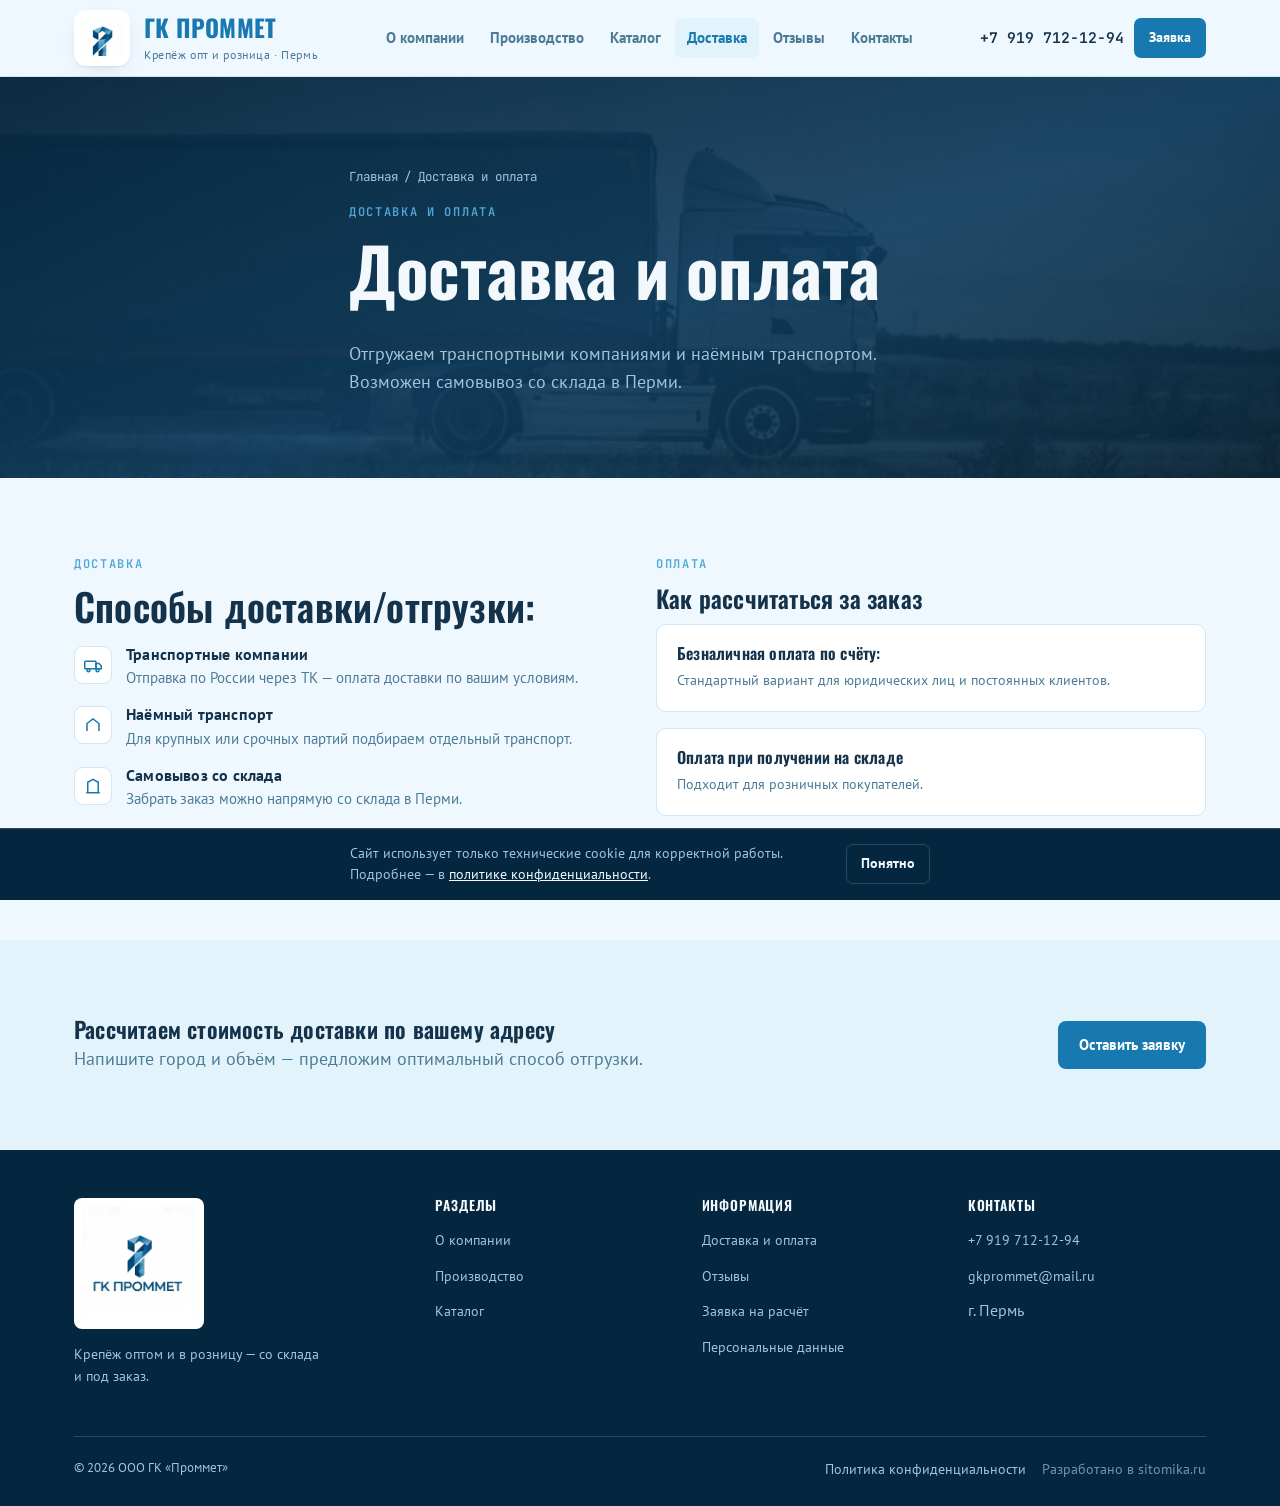
==== commit 1974589e: "Правка заголовка блока доставки на странице «Доставка и оплата» Co-Authored-By: Claude Sonnet 5 <nor" ====
--- a/dostavka.html
+++ b/dostavka.html
@@ -92,7 +92,7 @@
   <section class="band">
     <div class="container" style="display:flex;justify-content:space-between;align-items:center;gap:20px;flex-wrap:wrap;">
       <div>
-        <h2 style="font-size:1.4rem;margin-bottom:4px;">Уточним доставку под ваш адрес</h2>
+        <h2 style="font-size:1.4rem;margin-bottom:4px;">Рассчитаем стоимость доставки по вашему адресу</h2>
         <p class="lede" style="margin:0;">Напишите город и объём — предложим оптимальный способ отгрузки.</p>
       </div>
       <a href="kontakty.html#request" class="btn btn-accent">Оставить заявку</a>
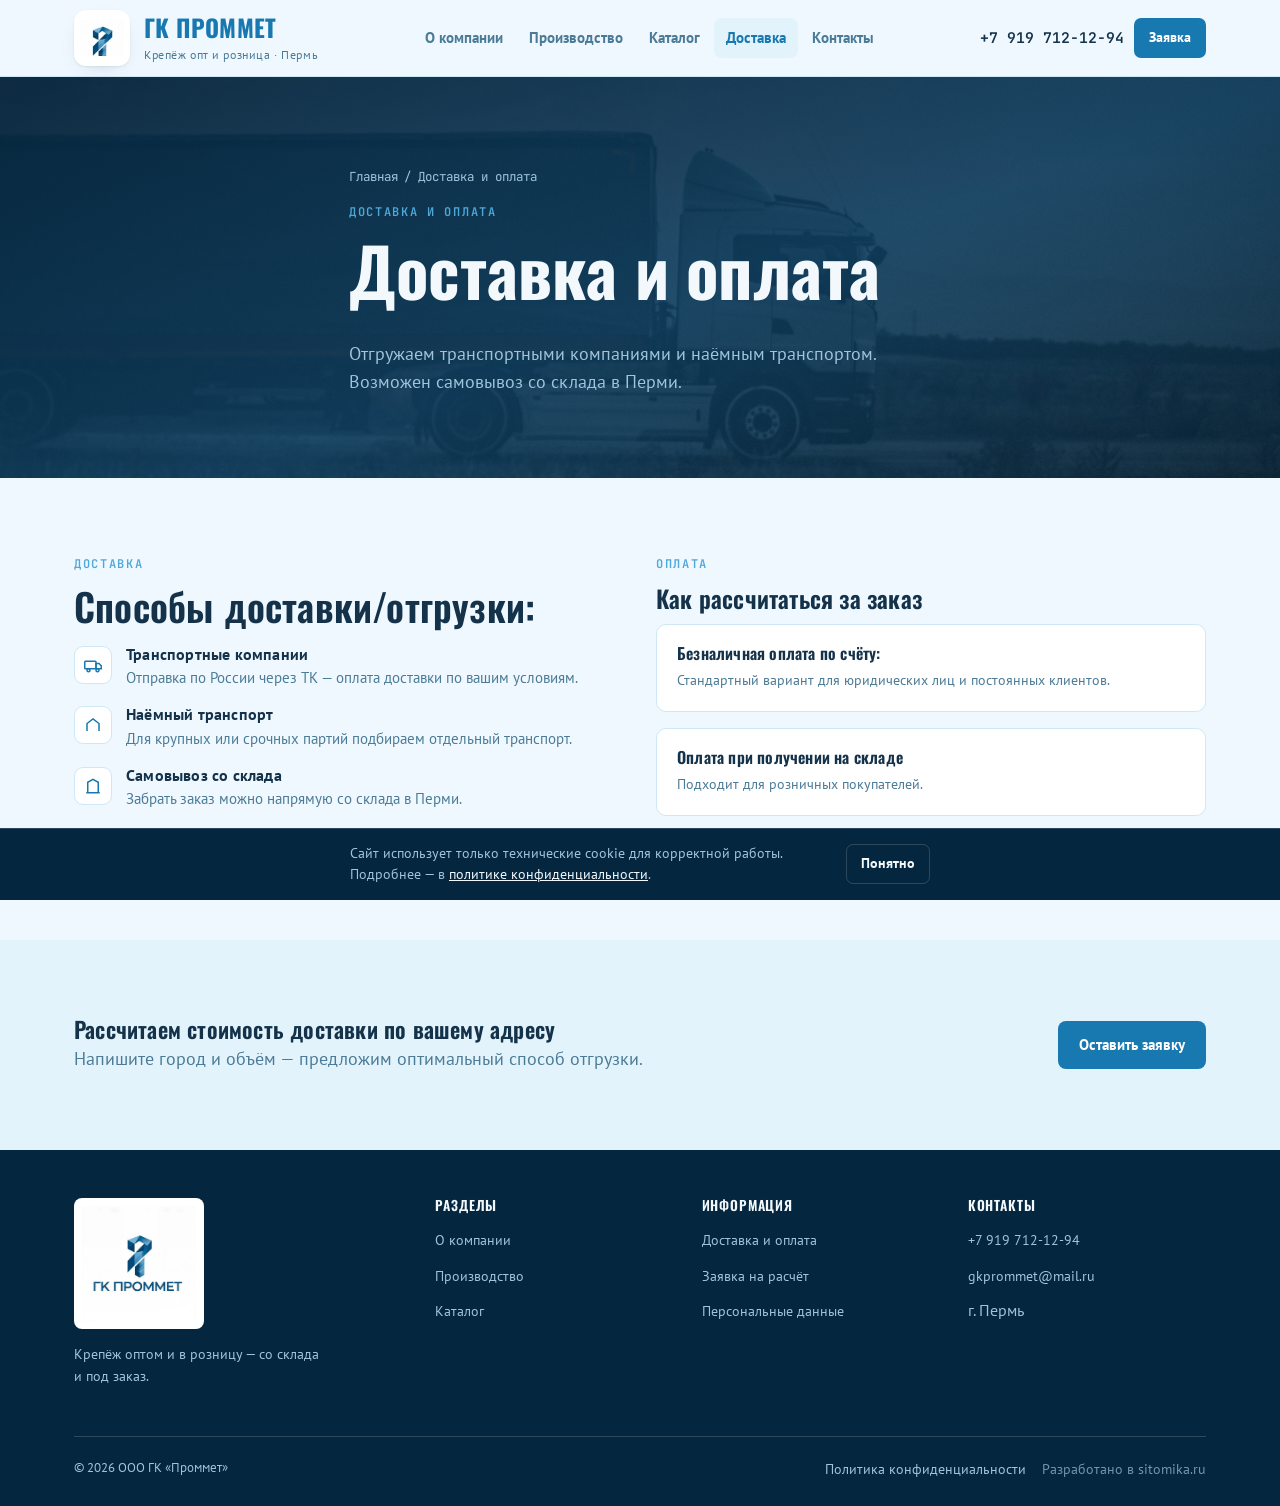
==== commit 095022f6: "Убрана страница отзывов до появления реальных отзывов клиентов Удалены плейсхолдер-отзывы (otzyvy.ht" ====
--- a/dostavka.html
+++ b/dostavka.html
@@ -5,7 +5,7 @@
 <meta name="viewport" content="width=device-width, initial-scale=1.0">
 <title>Доставка и оплата — ГК Проммет</title>
 <meta name="description" content="Доставка крепежа по Пермскому краю, Удмуртии и УФО транспортными компаниями и наёмным транспортом. Оплата по счёту (безнал) или при получении на складе.">
-<link rel="canonical" href="https://mihailburmasov.github.io/gk-prommet-site/dostavka.html">
+<link rel="canonical" href="https://gkprommet.ru/dostavka.html">
 
 <link rel="icon" type="image/png" sizes="32x32" href="assets/favicon-32.png">
 <link rel="icon" type="image/png" sizes="16x16" href="assets/favicon-16.png">
@@ -14,14 +14,27 @@
 <meta property="og:title" content="Доставка и оплата — ГК Проммет">
 <meta property="og:description" content="Доставка транспортными компаниями и наёмным транспортом по Пермскому краю, Удмуртии и УФО. Оплата по счёту или при получении.">
 <meta property="og:type" content="website">
-<meta property="og:url" content="https://mihailburmasov.github.io/gk-prommet-site/dostavka.html">
-<meta property="og:image" content="https://mihailburmasov.github.io/gk-prommet-site/assets/og-image.png">
+<meta property="og:url" content="https://gkprommet.ru/dostavka.html">
+<meta property="og:image" content="https://gkprommet.ru/assets/og-image.png">
 <meta name="twitter:card" content="summary_large_image">
 
 <link rel="preconnect" href="https://fonts.googleapis.com">
 <link rel="preconnect" href="https://fonts.gstatic.com" crossorigin>
 <link rel="stylesheet" href="https://fonts.googleapis.com/css2?family=Oswald:wght@400;500;600;700&family=PT+Sans:wght@400;700&family=JetBrains+Mono:wght@400;500;600&display=swap">
 <link rel="stylesheet" href="css/style.css">
+<!-- Yandex.Metrika counter -->
+<script type="text/javascript">
+    (function(m,e,t,r,i,k,a){
+        m[i]=m[i]||function(){(m[i].a=m[i].a||[]).push(arguments)};
+        m[i].l=1*new Date();
+        for (var j = 0; j < document.scripts.length; j++) {if (document.scripts[j].src === r) { return; }}
+        k=e.createElement(t),a=e.getElementsByTagName(t)[0],k.async=1,k.src=r,a.parentNode.insertBefore(k,a)
+    })(window, document,'script','https://mc.yandex.ru/metrika/tag.js?id=112464146', 'ym');
+
+    ym(112464146, 'init', {ssr:true, webvisor:true, clickmap:true, ecommerce:"dataLayer", referrer: document.referrer, url: location.href, accurateTrackBounce:true, trackLinks:true});
+</script>
+<noscript><div><img src="https://mc.yandex.ru/watch/112464146" style="position:absolute; left:-9999px;" alt="" /></div></noscript>
+<!-- /Yandex.Metrika counter -->
 </head>
 <body>
 
@@ -39,7 +52,6 @@
       <a href="proizvodstvo.html">Производство</a>
       <a href="katalog.html">Каталог</a>
       <a href="dostavka.html">Доставка</a>
-      <a href="otzyvy.html">Отзывы</a>
       <a href="kontakty.html">Контакты</a>
     </nav>
     <div class="header-actions">
@@ -120,7 +132,6 @@
         <h4>Информация</h4>
         <ul>
           <li><a href="dostavka.html">Доставка и оплата</a></li>
-          <li><a href="otzyvy.html">Отзывы</a></li>
           <li><a href="kontakty.html#request">Заявка на расчёт</a></li>
           <li><a href="politika-konfidentsialnosti.html">Персональные данные</a></li>
         </ul>
--- a/css/style.css
+++ b/css/style.css
@@ -311,6 +311,7 @@
   border:1px solid var(--line);border-radius:6px;padding:3px 7px;margin-top:2px;
 }
 .cat-made{font-size:.72rem;font-family:var(--font-mono);color:var(--brand);font-weight:700;margin-bottom:6px;}
+.cat-note{font-size:.82rem;color:var(--ink-2);margin-bottom:10px;}
 .chips{display:flex;flex-wrap:wrap;gap:6px;margin-bottom:12px;}
 .chip-sm{
   font-family:var(--font-mono);font-size:.72rem;border:1px solid var(--line);border-radius:6px;
@@ -417,13 +418,16 @@
   display:flex;gap:26px;align-items:flex-start;max-width:680px;margin:0 auto;
   border:1px dashed var(--line);border-radius:var(--radius);padding:32px;background:var(--surface);
 }
-.review-photo{width:84px;height:84px;border-radius:50%;background:var(--surface-2);flex:0 0 auto;}
+.review-photo{width:84px;height:84px;border-radius:50%;background:var(--surface-2);flex:0 0 auto;overflow:hidden;}
+.review-photo img{width:100%;height:100%;object-fit:cover;display:block;}
 .review-body{display:flex;flex-direction:column;gap:10px;flex:1 1 auto;min-width:0;}
 .review-body .quote-ico{color:var(--line);}
 .review-body .ph-line{height:10px;border-radius:4px;background:var(--surface-2);width:100%;}
 .review-body .ph-line.w80{width:80%;}
 .review-body .ph-line.w60{width:60%;}
 .review-body .ph-name{height:9px;border-radius:4px;background:var(--surface-2);width:120px;margin-top:6px;}
+.review-body .review-text{margin:0;color:var(--ink);font-size:.95rem;line-height:1.55;}
+.review-body .review-name{font-family:var(--font-mono);font-weight:600;margin-top:6px;}
 .review-body .ph-label{
   font-family:var(--font-mono);font-size:.68rem;text-transform:uppercase;letter-spacing:.06em;
   color:var(--ink-2);margin-top:2px;
